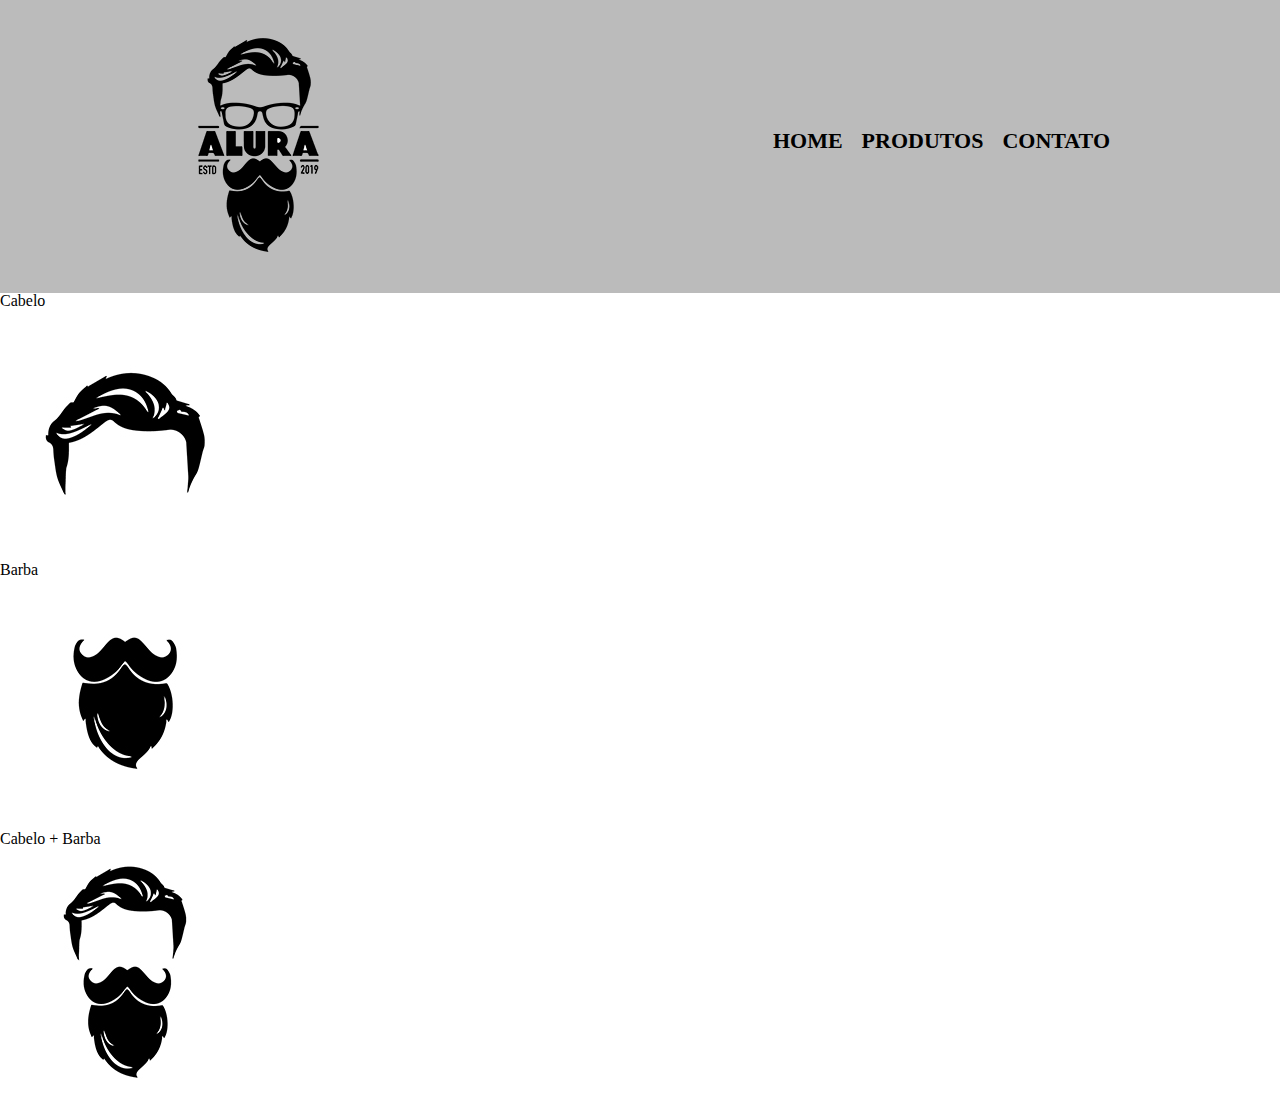
==== produtos.html @ 16547542 "Add files via upload" ====
<!DOCTYPE html>
<html>
  <head>
      <meta charset="UTF-8">
      <title>Produtos - Barbearia Alura</title>

      <link rel="stylesheet" href="reset.css">
      <link rel="stylesheet"href="produtos.css"
  </head>
  <body>
      <header>
        <div class="caixa">
                    <h1><img src="logo.png"></h1>

       <nav>
         <ul>
           <li><a href="index.html">Home</a></li>
           <li><a href="produtos.html">Produtos</a></li>
           <li><a href="Contato.html">Contato</a></li>
         </ul>
        </nav>
      </div>
    </header>

    <main>
      <ul>
     <li>
       <h2>Cabelo</h2>
       <img src="cabelo.jpg">
       <p></p>
       <p></p>
     </li>
     <li>
       <h2>Barba</h2>
       <img src="barba.jpg">
       <p></p>
       <p></p>
     </li>
     <li>
       <h2>Cabelo + Barba</h2>
       <img src="cabelo+barba.jpg">
       <p></p>
       <p></p>
     </li>
      </ul>
    </main>
  </body>
</html>
---- produtos.css ----
header {
     background: #BBBBBB;
     padding: 20px 0;
}

.caixa {
  position: relative;
  width: 940px;
  margin: 0 auto;
}

nav {
  position: absolute;
  top: 110px;
  right: 0;
}

nav li {
   display: inline;
   margin: 0 0 0 15px;
}

nav a {
   text-transform: uppercase;
   color: #000000;
   font-weight: bold;
   font-size: 22px;
   text-decoration: none;
}
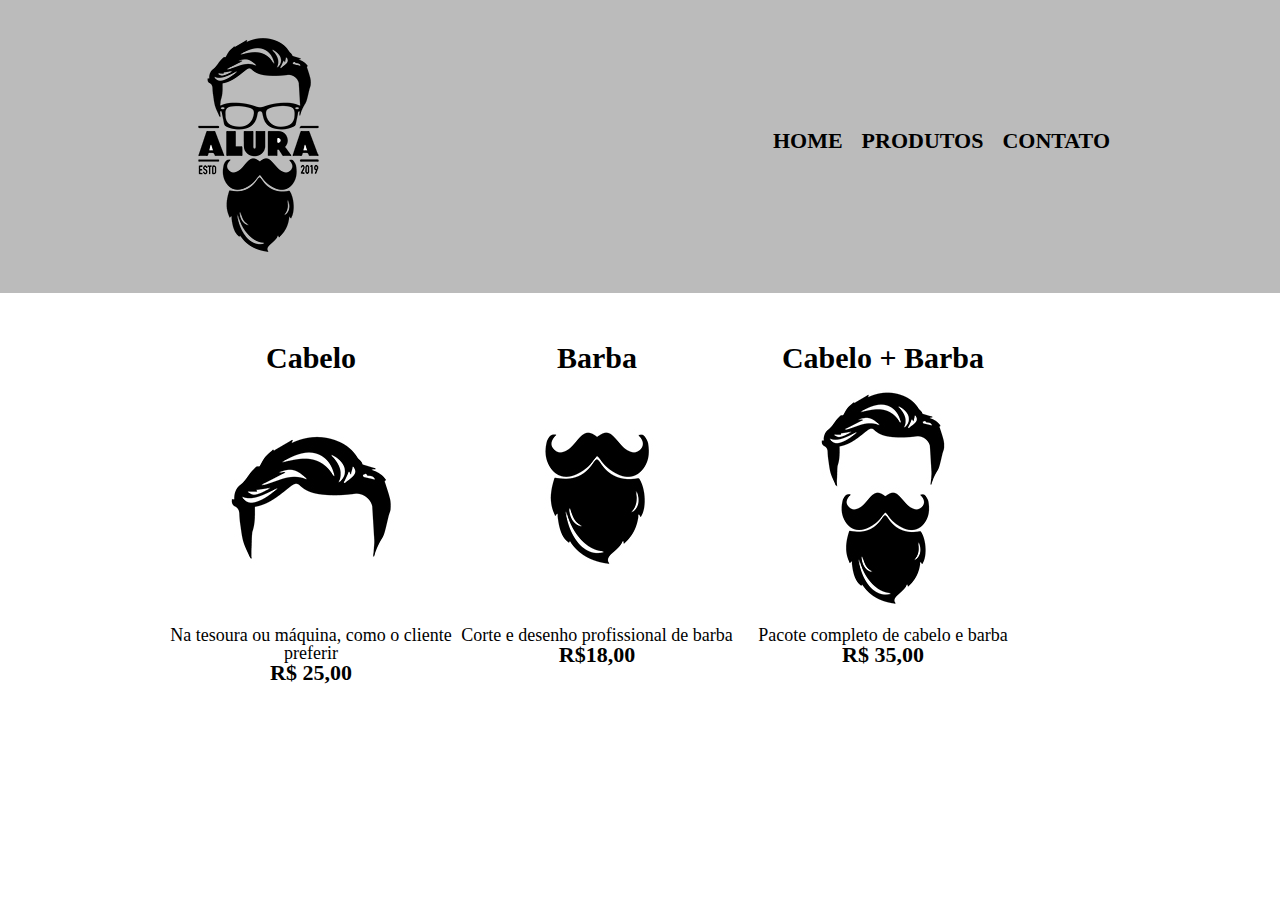
==== commit 293e4518: "Add files via upload" ====
--- a/produtos.html
+++ b/produtos.html
@@ -23,24 +23,24 @@
     </header>
 
     <main>
-      <ul>
+      <ul class="produtos">
      <li>
        <h2>Cabelo</h2>
        <img src="cabelo.jpg">
-       <p></p>
-       <p></p>
+       <p class="produto-descricao">Na tesoura ou máquina, como o cliente preferir</p>
+       <p class="produto-preco">R$ 25,00</p>
      </li>
      <li>
        <h2>Barba</h2>
        <img src="barba.jpg">
-       <p></p>
-       <p></p>
+       <p class="produto-descricao">Corte e desenho profissional de barba</p>
+       <p class="produto-preco">R$18,00</p>
      </li>
      <li>
        <h2>Cabelo + Barba</h2>
        <img src="cabelo+barba.jpg">
-       <p></p>
-       <p></p>
+       <p class="produto-descricao">Pacote completo de cabelo e barba</p>
+       <p class="produto-preco">R$ 35,00</p>
      </li>
       </ul>
     </main>
--- a/produtos.css
+++ b/produtos.css
@@ -27,3 +27,30 @@
    font-size: 22px;
    text-decoration: none;
 }
+
+.produtos{
+  width: 940px;
+  margin: 0 auto;
+  padding: 50px 0;
+}
+
+.produtos li {
+  display: inline-block;
+  text-align: center;
+  width: 30%;
+  vertical-align: top;
+}
+
+.produtos h2 {
+  font-size: 30px;
+  font-weight: bold;
+}
+
+.produto-descricao{
+  font-size: 18px;
+}
+
+.produto-preco{
+  font-size: 22px;
+  font-weight: bold;
+}
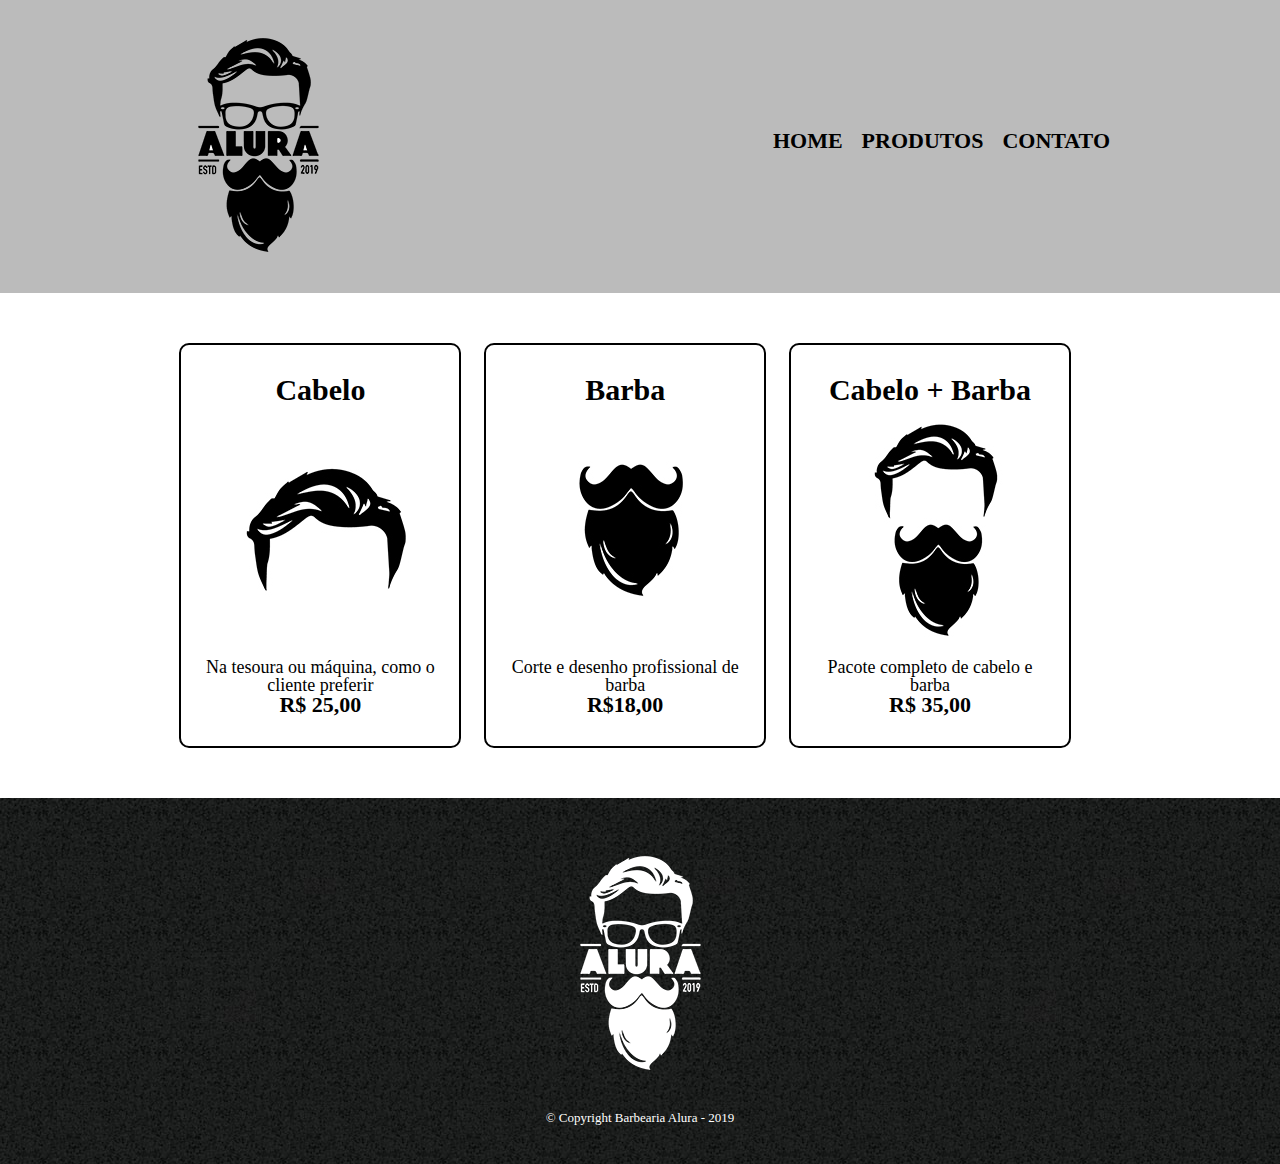
==== commit 40ff5d7f: "Add files via upload" ====
--- a/produtos.html
+++ b/produtos.html
@@ -21,7 +21,7 @@
         </nav>
       </div>
     </header>
-
+    
     <main>
       <ul class="produtos">
      <li>
@@ -44,5 +44,10 @@
      </li>
       </ul>
     </main>
+
+    <footer>
+      <img src="logo-branco.png">
+      <p class="copyright">&copy; Copyright Barbearia Alura - 2019
+    </footer>
   </body>
 </html>
--- a/produtos.css
+++ b/produtos.css
@@ -28,6 +28,11 @@
    text-decoration: none;
 }
 
+nav a:hover{
+  color: #C78C19;
+  text-decoration: underline;
+}
+
 .produtos{
   width: 940px;
   margin: 0 auto;
@@ -39,11 +44,29 @@
   text-align: center;
   width: 30%;
   vertical-align: top;
+  margin: 0 1%;
+  padding: 30px 20px;
+  box-sizing: border-box;
+  border: 2px solid #000000;
+  border-radius: 10px;
 }
 
 .produtos h2 {
   font-size: 30px;
   font-weight: bold;
+}
+
+.produtos li:hover {
+  border-color: #C78C19;
+  font-size: 40px;
+}
+
+.produtos li:active{
+  border-color: #088C19;
+}
+
+.produtos li:houver h2 {
+  font-size: 40px;
 }
 
 .produto-descricao{
@@ -54,3 +77,15 @@
   font-size: 22px;
   font-weight: bold;
 }
+
+footer {
+  text-align: center;
+  background: url("bg.jpg");
+  padding: 40px 0;
+}
+
+.copyright {
+  color: #FFFFFF;
+  font-size: 13px;
+  margin: 20px 0 0;
+}
